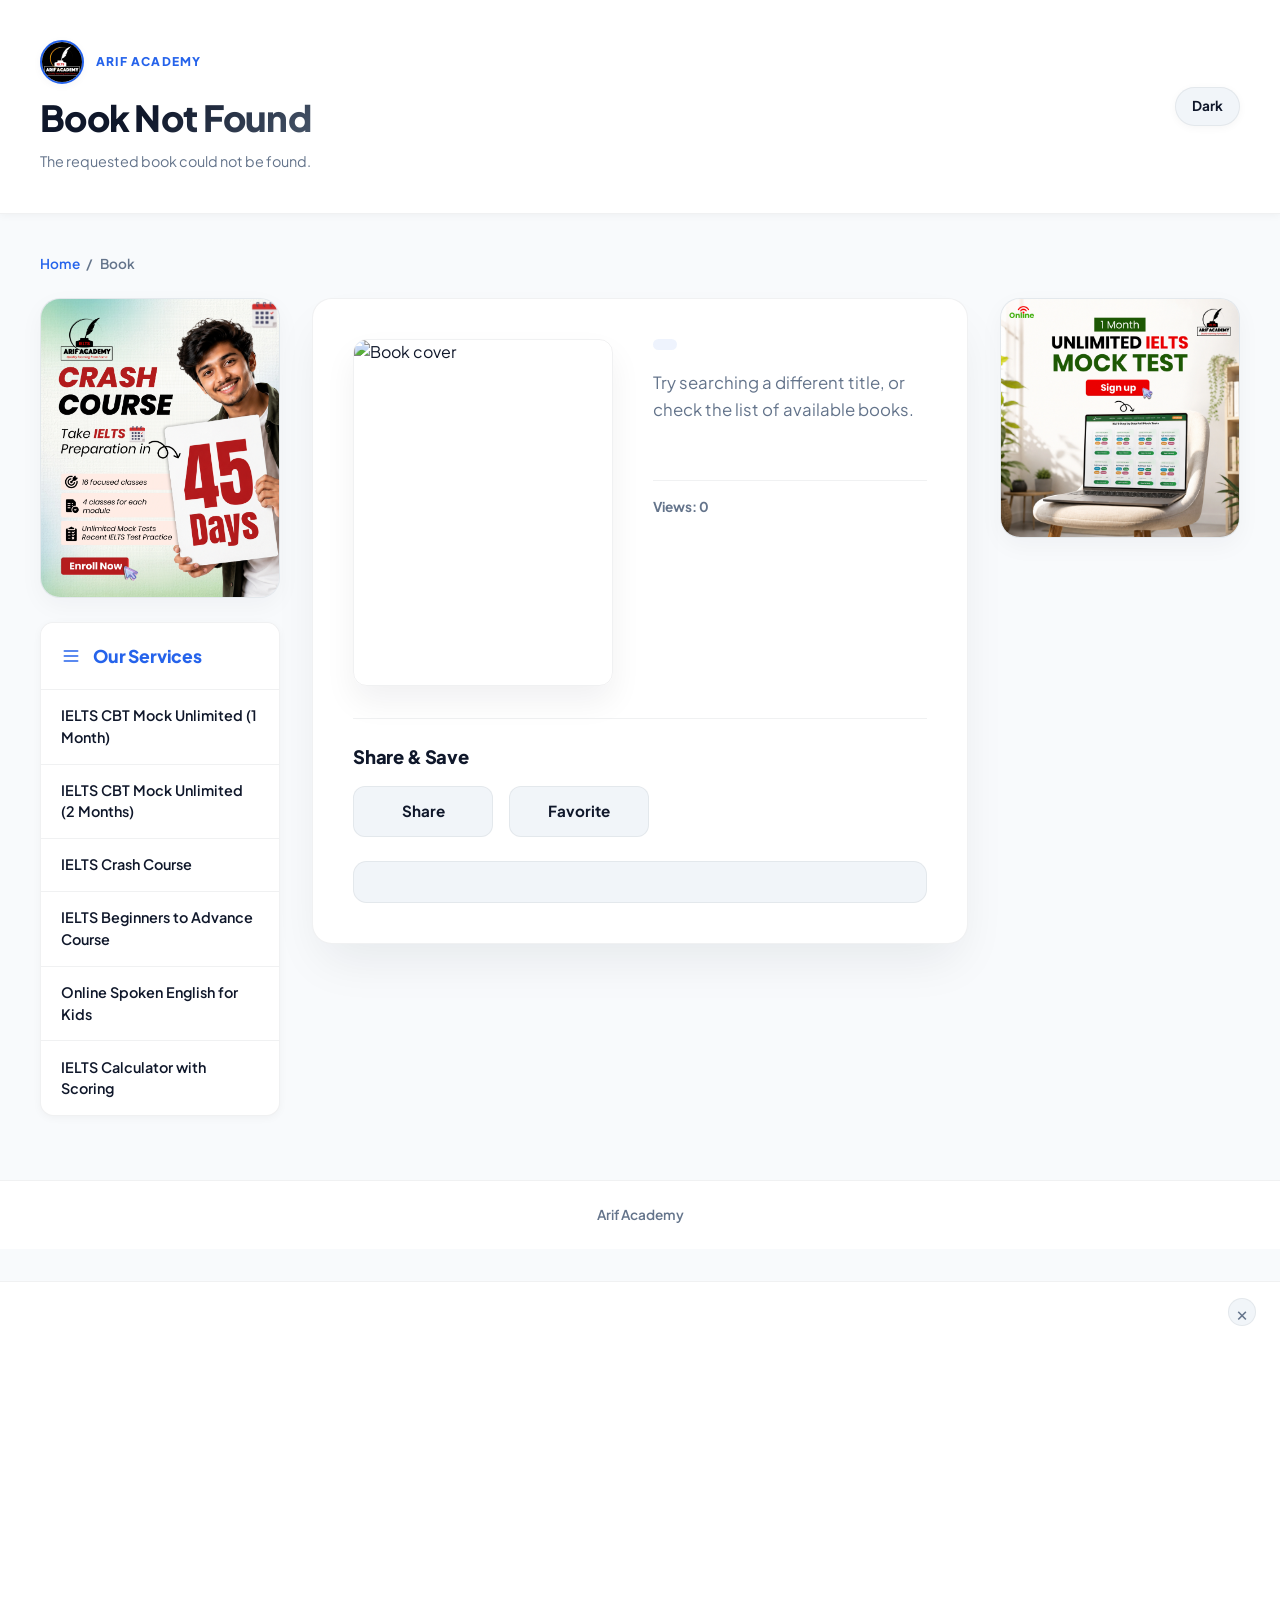
==== cambridge-ielts/index.html @ 6660b961 "update" ====
<!DOCTYPE html>
<html lang="en">
<head>
  <meta charset="UTF-8" />
  <meta name="viewport" content="width=device-width, initial-scale=1.0" />
  <title id="pageTitle">Cambridge IELTS • Arif Academy</title>
  <meta name="description" id="metaDescription" content="Open a PDF redirect page with full book details." />
  <link rel="canonical" id="canonicalLink" href="https://arifacademy.com/book/cambridge-ielts" />
  <meta property="og:title" id="ogTitle" content="Cambridge IELTS • Arif Academy" />
  <meta property="og:description" id="ogDescription" content="Open a PDF redirect page with full book details." />
  <meta property="og:type" content="article" />
  <meta property="og:url" id="ogUrl" content="https://arifacademy.com/book/cambridge-ielts" />
  <meta property="og:image" id="ogImage" content="../assets/images/placeholder.svg" />
  <meta name="twitter:card" content="summary_large_image" />
  <meta name="twitter:title" id="twitterTitle" content="Cambridge IELTS • Arif Academy" />
  <meta name="twitter:description" id="twitterDescription" content="Open a PDF redirect page with full book details." />
  <meta name="theme-color" content="#0f172a" />
  <link rel="manifest" href="../manifest.webmanifest" />
  <link rel="stylesheet" href="../assets/css/styles.css" />
</head>
<body class="page-shell" data-theme="light">
  <div class="page-shell__layout">
    <header class="hero-panel hero-panel--small">
      <div>
        <div class="hero-panel__info">
          <div style="display: flex; align-items: center; gap: 0.75rem; margin-bottom: 0.5rem;">
            <img src="../assets/logo.jpg" alt="Arif Academy Logo" style="width: 44px; height: 44px; border-radius: 50%; object-fit: cover; border: 2px solid var(--accent); box-shadow: var(--shadow-sm);" />
            <p class="eyebrow" style="margin: 0;">Arif Academy</p>
          </div>
          <h1 id="bookTitle">Loading book...</h1>
          <p id="bookTagline" class="hero-copy">Arif Academy PDF redirect page for every book.</p>
        </div>
        <button class="theme-toggle" id="themeToggle" aria-label="Toggle dark mode">Dark</button>
      </div>
    </header>


    <main class="container">
      <nav class="breadcrumb" aria-label="Breadcrumb">
        <a href="../Index.html">Home</a>
        <span aria-hidden="true">/</span>
        <span id="breadcrumbBook">Book</span>
      </nav>

      <div class="book-page-layout">
        <!-- Left Sidebar Banner -->
        <div class="book-sidebar-banner left">
          <a href="#" class="promo-banner-card" aria-label="Online IELTS Crash Course">
            <img src="../assets/online-ielts-crash-course.webp" alt="Online IELTS Crash Course" loading="lazy" />
          </a>

          <!-- Our Services Sidebar Card -->
          <div class="services-sidebar-card">
            <div class="services-sidebar-header">
              <svg fill="none" stroke="currentColor" stroke-width="2" viewBox="0 0 24 24" xmlns="http://www.w3.org/2000/svg">
                <path stroke-linecap="round" stroke-linejoin="round" d="M4 6h16M4 12h16M4 18h16"></path>
              </svg>
              <h3>Our Services</h3>
            </div>
            <ul class="services-sidebar-list">
              <li>IELTS CBT Mock Unlimited (1 Month)</li>
              <li>IELTS CBT Mock Unlimited (2 Months)</li>
              <li>IELTS Crash Course</li>
              <li>IELTS Beginners to Advance Course</li>
              <li>Online Spoken English for Kids</li>
              <li>IELTS Calculator with Scoring</li>
            </ul>
          </div>
        </div>

        <!-- Main Book Content -->
        <article class="book-card" id="bookDetail" aria-busy="true">
          <div class="book-hero">
            <img id="bookImage" class="book-cover" src="../assets/images/placeholder.svg" alt="Book cover" loading="lazy" />
            <div class="book-meta">
              <p class="book-category" id="bookCategory">Category</p>
              <p class="book-description" id="bookDescription">Description will appear here.</p>
              <div class="action-row">
                <a id="downloadButton" class="button button-primary" href="#" target="_blank" rel="noopener noreferrer">Download PDF</a>
                <button id="copyLinkButton" class="button button-secondary" type="button">Copy Link</button>
              </div>
              <div class="book-stats">
                <span id="viewsCount">Views: 0</span>
              </div>
            </div>
          </div>

          <section class="extra-actions">
            <h2>Share & Save</h2>
            <div class="action-grid">
              <button class="button button-secondary" id="shareButton">Share</button>
              <button class="button button-secondary" id="favoriteButton">Favorite</button>
            </div>
          </section>

          <section class="book-description-panel" id="bookExtra"></section>
        </article>

        <!-- Right Sidebar Banner -->
        <div class="book-sidebar-banner right">
          <a href="#" class="promo-banner-card" aria-label="IELTS Mock Test">
            <img src="../assets/ielts-mock-test.webp" alt="IELTS Mock Test" loading="lazy" />
          </a>
        </div>
      </div>
    </main>
  </div>


  <footer class="site-footer">
    <p>Arif Academy</p>
  </footer>

  <div class="ads-wrapper">
    <button class="ads-close-btn" id="closeAdsBtn" aria-label="Close advertisements">&times;</button>

    <!-- Script Ads (3 units in a row) -->
    <div class="script-ads-row">
      <div class="ad-slot-600">
        <script>
          atOptions = {
            'key' : '5ec13601c1f42f3d768fe4d2de53aab6',
            'format' : 'iframe',
            'height' : 600,
            'width' : 160,
            'params' : {}
          };
        </script>
        <script src="https://www.highperformanceformat.com/5ec13601c1f42f3d768fe4d2de53aab6/invoke.js"></script>
      </div>
      
      <div class="ad-slot-600">
        <script>
          atOptions = {
            'key' : '5ec13601c1f42f3d768fe4d2de53aab6',
            'format' : 'iframe',
            'height' : 600,
            'width' : 160,
            'params' : {}
          };
        </script>
        <script src="https://www.highperformanceformat.com/5ec13601c1f42f3d768fe4d2de53aab6/invoke.js"></script>
      </div>

      <div class="ad-slot-300">
        <script>
          atOptions = {
            'key' : '6a5e0070b9078b481fecca8c6f34f9bd',
            'format' : 'iframe',
            'height' : 300,
            'width' : 160,
            'params' : {}
          };
        </script>
        <script src="https://www.highperformanceformat.com/6a5e0070b9078b481fecca8c6f34f9bd/invoke.js"></script>
      </div>
    </div>
  </div>

  <script type="module" src="../assets/js/book.js"></script>
</body>
</html>
---- assets/css/styles.css ----
@import url('https://fonts.googleapis.com/css2?family=Plus+Jakarta+Sans:wght@300;400;500;600;700;800&display=swap');

:root {
  color-scheme: light dark;
  font-family: 'Plus Jakarta Sans', -apple-system, BlinkMacSystemFont, "Segoe UI", Roboto, Helvetica, Arial, sans-serif;
  background: #f8fafc;
  color: #0f172a;
  
  --bg: #f8fafc;
  --surface: #ffffff;
  --surface-strong: #f1f5f9;
  --surface-muted: #e2e8f0;
  --text: #0f172a;
  --text-muted: #64748b;
  --muted: #475569;
  --border: rgba(15, 23, 42, 0.06);
  --accent: #2563eb;
  --accent-gradient: linear-gradient(135deg, #3b82f6 0%, #1d4ed8 100%);
  --accent-strong: #1d4ed8;
  --accent-light: rgba(37, 99, 235, 0.08);
  
  --shadow-sm: 0 2px 8px rgba(0, 0, 0, 0.04);
  --shadow-md: 0 8px 24px rgba(15, 23, 42, 0.04);
  --shadow-lg: 0 16px 32px rgba(15, 23, 42, 0.06);
  --shadow-premium: 0 24px 50px -10px rgba(15, 23, 42, 0.08);
  --radius-lg: 1.25rem;
  --radius-md: 0.85rem;
  --transition: all 0.25s cubic-bezier(0.4, 0, 0.2, 1);
}

[data-theme="dark"] {
  background: #090d16;
  color: #f3f4f6;
  
  --bg: #090d16;
  --surface: #111726;
  --surface-strong: #182032;
  --surface-muted: #222d44;
  --text: #f3f4f6;
  --text-muted: #9ca3af;
  --muted: #9ca3af;
  --border: rgba(255, 255, 255, 0.05);
  --accent: #60a5fa;
  --accent-gradient: linear-gradient(135deg, #60a5fa 0%, #3b82f6 100%);
  --accent-strong: #3b82f6;
  --accent-light: rgba(96, 165, 250, 0.12);
  
  --shadow-sm: 0 2px 8px rgba(0, 0, 0, 0.2);
  --shadow-md: 0 8px 24px rgba(0, 0, 0, 0.3);
  --shadow-lg: 0 16px 32px rgba(0, 0, 0, 0.4);
  --shadow-premium: 0 24px 50px -10px rgba(0, 0, 0, 0.45);
}

* {
  box-sizing: border-box;
  margin: 0;
  padding: 0;
  -webkit-tap-highlight-color: transparent;
}

html, body {
  min-height: 100%;
  background: var(--bg);
  color: var(--text);
  scroll-behavior: smooth;
}

body {
  line-height: 1.5;
  -webkit-font-smoothing: antialiased;
  -moz-osx-font-smoothing: grayscale;
}

img {
  max-width: 100%;
  display: block;
  height: auto;
}

a {
  color: inherit;
  text-decoration: none;
  transition: var(--transition);
}

button, input {
  font: inherit;
  background: none;
  border: none;
  outline: none;
}

button {
  cursor: pointer;
}

/* Layout Container */
.page-shell__layout {
  display: grid;
  min-height: 100vh;
  grid-template-rows: auto 1fr auto;
}

/* Modern Sticky Header */
.hero-panel {
  position: relative;
  background: var(--surface);
  border-bottom: 1px solid var(--border);
  padding: 1.5rem 1rem;
  box-shadow: var(--shadow-sm);
  display: flex;
  justify-content: center;
  z-index: 10;
}

.hero-panel > div {
  max-width: 1200px;
  width: 100%;
  display: flex;
  justify-content: space-between;
  align-items: center;
  gap: 1.5rem;
}

.hero-panel__info {
  display: flex;
  flex-direction: column;
  gap: 0.25rem;
}

.eyebrow {
  text-transform: uppercase;
  letter-spacing: 0.1em;
  color: var(--accent);
  font-weight: 800;
  font-size: 0.75rem;
}

h1 {
  font-size: 1.5rem;
  font-weight: 800;
  letter-spacing: -0.02em;
  background: linear-gradient(135deg, var(--text) 40%, var(--muted) 100%);
  -webkit-background-clip: text;
  -webkit-text-fill-color: transparent;
  line-height: 1.2;
}

.hero-copy {
  display: none; /* Hide tagline in main header on mobile for clean look */
  color: var(--text-muted);
  font-size: 0.9rem;
}

@media (min-width: 768px) {
  .hero-panel {
    padding: 2.5rem 2rem;
  }
  h1 {
    font-size: 2.25rem;
  }
  .hero-copy {
    display: block;
    margin-top: 0.5rem;
  }
}

/* Theme Toggle */
.theme-toggle {
  background: var(--surface-strong);
  border: 1px solid var(--border);
  padding: 0.5rem 1rem;
  border-radius: 999px;
  font-weight: 700;
  font-size: 0.85rem;
  color: var(--text);
  box-shadow: var(--shadow-sm);
  transition: var(--transition);
  white-space: nowrap;
}

.theme-toggle:hover {
  background: var(--surface-muted);
  transform: translateY(-1px);
}

.theme-toggle:active {
  transform: translateY(1px);
}

/* Main Container */
.container {
  width: min(1200px, calc(100% - 2rem));
  margin: 0 auto;
  padding: 1.5rem 0 3rem;
}

@media (min-width: 768px) {
  .container {
    padding: 2.5rem 0 4rem;
    width: min(1200px, calc(100% - 4rem));
  }
}

/* Breadcrumb */
.breadcrumb {
  display: flex;
  gap: 0.4rem;
  align-items: center;
  margin-bottom: 1.5rem;
  font-size: 0.85rem;
  color: var(--text-muted);
  font-weight: 600;
}

.breadcrumb a {
  color: var(--accent);
}

.breadcrumb a:hover {
  text-decoration: underline;
}

/* Book Details Premium Card */
.book-card {
  background: var(--surface);
  border: 1px solid var(--border);
  border-radius: var(--radius-lg);
  padding: 1.5rem;
  box-shadow: var(--shadow-premium);
  margin-bottom: 2rem;
  transition: var(--transition);
}

@media (min-width: 768px) {
  .book-card {
    padding: 2.5rem;
    margin-bottom: 3rem;
  }
}

.book-hero {
  display: grid;
  grid-template-columns: 1fr;
  gap: 1.75rem;
}

@media (min-width: 768px) {
  .book-hero {
    grid-template-columns: 260px 1fr;
    gap: 2.5rem;
  }
}

.book-cover {
  width: 100%;
  max-width: 220px;
  margin: 0 auto;
  aspect-ratio: 3 / 4;
  object-fit: cover;
  border-radius: var(--radius-md);
  box-shadow: var(--shadow-lg);
  border: 1px solid var(--border);
  transition: var(--transition);
}

@media (min-width: 768px) {
  .book-cover {
    max-width: 100%;
    margin: 0;
  }
}

.book-meta {
  display: flex;
  flex-direction: column;
  gap: 1.25rem;
}

.book-category {
  display: inline-flex;
  align-self: flex-start;
  font-size: 0.7rem;
  font-weight: 800;
  text-transform: uppercase;
  letter-spacing: 0.05em;
  background: var(--accent-light);
  color: var(--accent);
  padding: 0.35rem 0.75rem;
  border-radius: 999px;
}

.book-description {
  color: var(--text-muted);
  font-size: 1rem;
  line-height: 1.6;
}

@media (min-width: 768px) {
  .book-description {
    font-size: 1.05rem;
  }
}

.action-row {
  display: grid;
  grid-template-columns: 1fr;
  gap: 0.75rem;
  margin-top: 0.5rem;
}

@media (min-width: 480px) {
  .action-row {
    grid-template-columns: 1fr 1fr;
  }
}

@media (min-width: 768px) {
  .action-row {
    display: flex;
    gap: 1rem;
  }
}

/* Button UI */
.button {
  display: inline-flex;
  align-items: center;
  justify-content: center;
  gap: 0.5rem;
  padding: 0.8rem 1.5rem;
  border-radius: 12px;
  font-weight: 700;
  font-size: 0.95rem;
  transition: var(--transition);
  border: 1px solid transparent;
  user-select: none;
}

.button:active {
  transform: scale(0.97);
}

.button-primary {
  background: var(--accent-gradient);
  color: #ffffff;
  box-shadow: 0 4px 14px var(--accent-light);
}

.button-primary:hover {
  transform: translateY(-2px);
  box-shadow: 0 6px 20px var(--accent-light);
}

.button-secondary {
  background: var(--surface-strong);
  color: var(--text);
  border-color: var(--border);
}

.button-secondary:hover {
  background: var(--surface-muted);
  transform: translateY(-2px);
}

.book-stats {
  display: flex;
  gap: 1.25rem;
  font-size: 0.85rem;
  color: var(--text-muted);
  font-weight: 700;
  border-top: 1px solid var(--border);
  padding-top: 1rem;
  margin-top: 0.5rem;
}

/* Social Actions Grid */
.extra-actions {
  margin-top: 2rem;
  padding-top: 1.5rem;
  border-top: 1px solid var(--border);
}

.extra-actions h2 {
  font-size: 1.15rem;
  font-weight: 800;
  margin-bottom: 1rem;
  letter-spacing: -0.01em;
}

.action-grid {
  display: grid;
  grid-template-columns: 1fr 1fr;
  gap: 0.75rem;
}

@media (min-width: 768px) {
  .action-grid {
    display: flex;
    gap: 1rem;
  }
  .action-grid .button {
    min-width: 140px;
  }
}

/* Description / Extras Panel */
.book-description-panel {
  margin-top: 1.5rem;
  padding: 1.25rem;
  border-radius: var(--radius-md);
  background: var(--surface-strong);
  color: var(--muted);
  border: 1px solid var(--border);
  font-size: 0.95rem;
}

.book-details-grid {
  display: grid;
  grid-template-columns: 1fr;
  gap: 0.75rem;
  margin-bottom: 1.25rem;
}

@media (min-width: 600px) {
  .book-details-grid {
    grid-template-columns: 1fr 1fr;
  }
}

.book-details-grid div {
  background: var(--surface);
  padding: 0.65rem 0.85rem;
  border-radius: 8px;
  border: 1px solid var(--border);
  font-size: 0.9rem;
}

.recent-shell {
  margin-top: 1.75rem;
  padding-top: 1.25rem;
  border-top: 1px solid var(--border);
}

.recent-shell h3 {
  font-size: 1rem;
  font-weight: 800;
  margin-bottom: 0.75rem;
}

.recent-shell ul {
  list-style: none;
  display: flex;
  gap: 0.5rem;
  flex-wrap: wrap;
}

.recent-shell li a {
  display: inline-block;
  background: var(--surface);
  border: 1px solid var(--border);
  padding: 0.4rem 0.8rem;
  border-radius: 8px;
  font-size: 0.85rem;
  font-weight: 700;
  transition: var(--transition);
}

.recent-shell li a:hover {
  border-color: var(--accent);
  color: var(--accent);
}

/* Related Books Section */
.related-shell {
  margin-top: 3rem;
}

.related-shell h2 {
  font-size: 1.35rem;
  font-weight: 800;
  margin-bottom: 1.25rem;
  letter-spacing: -0.02em;
}

/* Modern Card Grid */
.cards-grid {
  display: grid;
  gap: 1.25rem;
  grid-template-columns: repeat(auto-fill, minmax(140px, 1fr));
}

@media (min-width: 600px) {
  .cards-grid {
    grid-template-columns: repeat(auto-fill, minmax(220px, 1fr));
    gap: 1.5rem;
  }
}

/* Single Book Card */
.card {
  background: var(--surface);
  border: 1px solid var(--border);
  border-radius: var(--radius-md);
  padding: 0.85rem;
  box-shadow: var(--shadow-sm);
  transition: var(--transition);
  display: flex;
  flex-direction: column;
  height: 100%;
}

@media (min-width: 600px) {
  .card {
    padding: 1.25rem;
    border-radius: var(--radius-lg);
    box-shadow: var(--shadow-md);
  }
}

.card:hover {
  transform: translateY(-4px);
  box-shadow: var(--shadow-premium);
  border-color: var(--accent);
}

.card__image {
  width: 100%;
  aspect-ratio: 3 / 4;
  border-radius: 8px;
  object-fit: cover;
  border: 1px solid var(--border);
  margin-bottom: 0.75rem;
}

@media (min-width: 600px) {
  .card__image {
    border-radius: 10px;
    margin-bottom: 1rem;
  }
}

.card__header {
  display: flex;
  flex-direction: column;
  flex-grow: 1;
}

.card__title {
  font-size: 0.9rem;
  font-weight: 800;
  margin-bottom: 0.35rem;
  line-height: 1.3;
  color: var(--text);
  display: -webkit-box;
  -webkit-line-clamp: 2;
  -webkit-box-orient: vertical;
  overflow: hidden;
}

@media (min-width: 600px) {
  .card__title {
    font-size: 1.05rem;
    margin-bottom: 0.5rem;
  }
}

.card__description {
  font-size: 0.8rem;
  color: var(--text-muted);
  line-height: 1.4;
  margin-bottom: 1rem;
  display: -webkit-box;
  -webkit-line-clamp: 3;
  -webkit-box-orient: vertical;
  overflow: hidden;
}

@media (min-width: 600px) {
  .card__description {
    font-size: 0.9rem;
    line-height: 1.5;
  }
}

.card__meta {
  display: none; /* Hide on small view to save space */
  font-size: 0.75rem;
  font-weight: 800;
  color: var(--accent);
  text-transform: uppercase;
  margin-bottom: 0.75rem;
}

@media (min-width: 600px) {
  .card__meta {
    display: block;
  }
}

.card__link {
  display: inline-flex;
  align-items: center;
  justify-content: center;
  margin-top: auto;
  width: 100%;
  padding: 0.65rem 0.85rem;
  border-radius: 8px;
  background: var(--surface-strong);
  color: var(--text);
  font-weight: 700;
  font-size: 0.8rem;
  border: 1px solid var(--border);
  transition: var(--transition);
}

@media (min-width: 600px) {
  .card__link {
    padding: 0.75rem 1rem;
    border-radius: 10px;
    font-size: 0.9rem;
  }
}

.card:hover .card__link {
  background: var(--accent-gradient);
  color: #ffffff;
  border-color: transparent;
  box-shadow: 0 4px 10px var(--accent-light);
}

/* Search UI */
.search-panel {
  background: var(--surface);
  border: 1px solid var(--border);
  padding: 1.25rem;
  border-radius: var(--radius-md);
  box-shadow: var(--shadow-sm);
  margin-bottom: 1.5rem;
}

@media (min-width: 768px) {
  .search-panel {
    padding: 2rem;
    border-radius: var(--radius-lg);
    box-shadow: var(--shadow-md);
    margin-bottom: 2rem;
  }
}

.search-bar {
  position: relative;
  display: flex;
  align-items: center;
}

.search-bar input {
  width: 100%;
  border: 2px solid var(--border);
  border-radius: 12px;
  padding: 0.9rem 3rem 0.9rem 1.1rem;
  background: var(--surface);
  color: var(--text);
  font-size: 0.95rem;
  font-weight: 600;
  transition: var(--transition);
}

@media (min-width: 768px) {
  .search-bar input {
    border-radius: 14px;
    padding: 1.1rem 3.5rem 1.1rem 1.5rem;
    font-size: 1.05rem;
  }
}

.search-bar input:focus {
  border-color: var(--accent);
  box-shadow: 0 0 0 4px var(--accent-light);
}

.search-icon {
  position: absolute;
  right: 1.1rem;
  font-size: 1.1rem;
  color: var(--text-muted);
  pointer-events: none;
}

@media (min-width: 768px) {
  .search-icon {
    right: 1.5rem;
    font-size: 1.25rem;
  }
}

.search-meta {
  margin-top: 0.65rem;
  font-size: 0.8rem;
  font-weight: 600;
  color: var(--text-muted);
}

/* 404 Panel */
.notfound-page {
  display: flex;
  flex-direction: column;
  gap: 2rem;
  padding: 2rem 0;
}

.notfound-panel {
  background: var(--surface);
  border: 1px solid var(--border);
  border-radius: var(--radius-lg);
  padding: 3rem 1.5rem;
  text-align: center;
  box-shadow: var(--shadow-premium);
  max-width: 500px;
  margin: 0 auto;
  width: 100%;
}

.notfound-number {
  font-size: 4.5rem;
  font-weight: 900;
  line-height: 1;
  background: linear-gradient(135deg, var(--accent) 0%, #10b981 100%);
  -webkit-background-clip: text;
  -webkit-text-fill-color: transparent;
  margin-bottom: 0.75rem;
}

.notfound-panel h2 {
  font-size: 1.25rem;
  font-weight: 800;
  margin-bottom: 0.5rem;
}

.notfound-panel p {
  color: var(--text-muted);
  margin-bottom: 1.5rem;
  font-size: 0.9rem;
}

.notfound-actions {
  display: grid;
  grid-template-columns: 1fr;
  gap: 0.75rem;
}

@media (min-width: 480px) {
  .notfound-actions {
    grid-template-columns: 1fr 1fr;
  }
}

/* Footer */
.site-footer {
  border-top: 1px solid var(--border);
  padding: 1.5rem 1rem;
  text-align: center;
  background: var(--surface);
  color: var(--text-muted);
  font-size: 0.85rem;
  font-weight: 600;
}

/* Search Placeholder */
.search-placeholder {
  grid-column: 1 / -1;
  text-align: center;
  padding: 3.5rem 1.5rem;
  background: var(--surface);
  border: 2px dashed var(--border);
  border-radius: var(--radius-lg);
  display: flex;
  flex-direction: column;
  align-items: center;
  gap: 0.75rem;
  margin: 1rem 0;
  box-shadow: var(--shadow-sm);
}

.search-placeholder-icon {
  font-size: 3rem;
  margin-bottom: 0.25rem;
  display: inline-block;
  animation: float 3s ease-in-out infinite;
}

@keyframes float {
  0%, 100% { transform: translateY(0); }
  50% { transform: translateY(-8px); }
}

.search-placeholder h3 {
  font-size: 1.2rem;
  font-weight: 800;
  color: var(--text);
}

.search-placeholder p {
  color: var(--text-muted);
  font-size: 0.9rem;
  max-width: 340px;
  line-height: 1.5;
}

/* Footer Ad Styling (3 Banners) */
.ads-wrapper {
  display: flex;
  flex-direction: row;
  flex-wrap: nowrap; /* Force single row */
  justify-content: center;
  align-items: flex-end; /* Align bottom edges */
  gap: 2rem;
  padding: 3rem 1.5rem;
  background: var(--surface);
  border-top: 1px solid var(--border);
  width: 100%;
  margin-top: 2rem;
  overflow-x: auto; /* Allow horizontal scroll if screens are extremely narrow to keep single row */
}

.ad-slot-600 {
  width: 160px;
  height: 600px;
  flex-shrink: 0;
}

.ad-slot-300 {
  width: 160px;
  height: 300px;
  flex-shrink: 0;
}

/* Responsive styles for small mobile screens - fallback to column if needed */
@media (max-width: 580px) {
  .ads-wrapper {
    flex-wrap: wrap; /* Wrap on extremely small screens */
    flex-direction: column;
    align-items: center;
    gap: 1.5rem;
    padding: 2rem 1rem;
  }
}

.footer-ad-container {
  display: none;
  justify-content: center;
  align-items: center;
  padding: 1.5rem 1rem;
  background: var(--surface);
  border-top: 1px solid var(--border);
  text-align: center;
  width: 100%;
}

@media (max-width: 767px) {
  .footer-ad-container {
    display: flex;
  }
}

/* Book Page 3-Column Layout with Side Banners */
.book-page-layout {
  display: grid;
  grid-template-columns: 1fr;
  gap: 1.5rem;
  align-items: start;
}

.book-sidebar-banner.left {
  order: 2;
}

#bookDetail {
  order: 1;
}

.book-sidebar-banner.right {
  order: 3;
}

@media (min-width: 1200px) {
  .book-page-layout {
    grid-template-columns: 240px 1fr 240px;
    gap: 2rem;
  }
  
  .book-sidebar-banner.left {
    order: unset;
  }

  #bookDetail {
    order: unset;
  }

  .book-sidebar-banner.right {
    order: unset;
  }
}

.promo-banner-card {
  position: relative;
  display: block;
  border-radius: var(--radius-lg);
  overflow: hidden;
  box-shadow: var(--shadow-md);
  border: 1px solid var(--border);
  transition: transform 0.4s cubic-bezier(0.175, 0.885, 0.32, 1.275), box-shadow 0.4s ease, border-color 0.4s ease;
  background: var(--surface-strong);
  width: 100%;
}

.promo-banner-card img {
  width: 100%;
  height: auto;
  display: block;
  transition: transform 0.6s cubic-bezier(0.175, 0.885, 0.32, 1.275);
}

/* Shine Glare Effect */
.promo-banner-card::before {
  content: '';
  position: absolute;
  top: 0;
  left: -150%;
  width: 50%;
  height: 100%;
  background: linear-gradient(
    to right,
    rgba(255, 255, 255, 0) 0%,
    rgba(255, 255, 255, 0.3) 50%,
    rgba(255, 255, 255, 0) 100%
  );
  transform: skewX(-25deg);
  z-index: 2;
  transition: none;
}

/* Hover Micro-animations */
.promo-banner-card:hover {
  transform: translateY(-8px) scale(1.02);
  box-shadow: var(--shadow-premium);
  border-color: var(--accent);
}

.promo-banner-card:hover img {
  transform: scale(1.06);
}

.promo-banner-card:hover::before {
  left: 150%;
  transition: all 0.8s ease;
}

/* Services Section Styling */
.services-section {
  margin-top: 4rem;
  margin-bottom: 2rem;
  padding-top: 3rem;
  border-top: 1px solid var(--border);
}

.services-title {
  font-size: 1.75rem;
  font-weight: 800;
  margin-bottom: 2rem;
  letter-spacing: -0.02em;
  background: linear-gradient(135deg, var(--text) 40%, var(--muted) 100%);
  -webkit-background-clip: text;
  -webkit-text-fill-color: transparent;
}

.services-grid {
  display: grid;
  grid-template-columns: 1fr;
  gap: 1.5rem;
}

@media (min-width: 640px) {
  .services-grid {
    grid-template-columns: repeat(2, 1fr);
  }
}

@media (min-width: 1024px) {
  .services-grid {
    grid-template-columns: repeat(3, 1fr);
  }
}

.service-card {
  position: relative;
  background: var(--surface);
  border: 1px solid var(--border);
  border-radius: var(--radius-lg);
  padding: 1.75rem;
  display: flex;
  flex-direction: column;
  gap: 1.25rem;
  box-shadow: var(--shadow-sm);
  transition: var(--transition);
  overflow: hidden;
  text-align: left;
}

.service-card:hover {
  transform: translateY(-5px);
  box-shadow: var(--shadow-premium);
  border-color: var(--accent);
}

.service-icon {
  font-size: 2rem;
  width: 52px;
  height: 52px;
  background: var(--surface-strong);
  border-radius: 12px;
  display: flex;
  align-items: center;
  justify-content: center;
  transition: var(--transition);
}

.service-card:hover .service-icon {
  background: var(--accent-light);
  transform: scale(1.1) rotate(5deg);
}

.service-content h3 {
  font-size: 1.15rem;
  font-weight: 800;
  margin-bottom: 0.25rem;
  color: var(--text);
  line-height: 1.3;
}

.service-tag {
  font-size: 0.75rem;
  font-weight: 800;
  text-transform: uppercase;
  color: var(--accent);
  letter-spacing: 0.05em;
  margin-bottom: 0.75rem;
}

.service-desc {
  font-size: 0.9rem;
  color: var(--text-muted);
  line-height: 1.5;
}

.service-badge {
  position: absolute;
  top: 1.75rem;
  right: 1.75rem;
  font-size: 0.65rem;
  font-weight: 800;
  text-transform: uppercase;
  letter-spacing: 0.05em;
  background: #fef3c7;
  color: #d97706;
  padding: 0.25rem 0.6rem;
  border-radius: 999px;
}

.service-badge.success {
  background: #d1fae5;
  color: #059669;
}

/* Sidebar Services Card Styling */
.services-sidebar-card {
  background: var(--surface);
  border: 1px solid var(--border);
  border-radius: var(--radius-md);
  box-shadow: var(--shadow-sm);
  overflow: hidden;
  margin-top: 1.5rem;
  width: 100%;
}

.services-sidebar-header {
  display: flex;
  align-items: center;
  gap: 0.75rem;
  padding: 1.25rem;
  border-bottom: 1px solid var(--border);
  background: var(--surface);
}

.services-sidebar-header svg {
  width: 20px;
  height: 20px;
  color: var(--accent);
}

.services-sidebar-header h3 {
  font-size: 1.1rem;
  font-weight: 800;
  color: var(--accent);
  margin: 0;
  letter-spacing: -0.01em;
}

.services-sidebar-list {
  list-style: none;
  padding: 0;
  margin: 0;
}

.services-sidebar-list li {
  padding: 0.95rem 1.25rem;
  border-bottom: 1px solid var(--border);
  font-size: 0.9rem;
  font-weight: 600;
  color: var(--text);
  transition: var(--transition);
  text-align: left;
}

.services-sidebar-list li:last-child {
  border-bottom: none;
}

.services-sidebar-list li:hover {
  background: var(--surface-strong);
  color: var(--accent);
  padding-left: 1.5rem;
}

/* Ensure mobile stacking margins are correct */
@media (max-width: 1199px) {
  .services-sidebar-card {
    margin-top: 1.5rem;
    margin-bottom: 0.5rem;
  }
}



/* Script Ads row styling */
.script-ads-row {
  display: flex;
  flex-direction: row;
  flex-wrap: nowrap;
  justify-content: center;
  align-items: flex-end;
  gap: 2rem;
  width: 100%;
  overflow-x: auto;
}

@media (max-width: 767px) {
  .script-ads-row {
    flex-direction: column;
    align-items: center;
    gap: 1.5rem;
  }
}

/* Grid Layout when Ads are turned off globally */
@media (min-width: 1200px) {
  .book-page-layout.no-ads-layout {
    grid-template-columns: 1fr;
  }
}

/* Ads Wrapper Close Button */
.ads-wrapper {
  position: relative;
}

.ads-close-btn {
  position: absolute;
  top: 1rem;
  right: 1.5rem;
  background: var(--surface-strong);
  border: 1px solid var(--border);
  color: var(--text-muted);
  font-size: 1.25rem;
  width: 28px;
  height: 28px;
  border-radius: 50%;
  display: flex;
  align-items: center;
  justify-content: center;
  cursor: pointer;
  line-height: 1;
  transition: var(--transition);
  z-index: 10;
}

.ads-close-btn:hover {
  background: #ef4444;
  color: #ffffff;
  border-color: #ef4444;
  transform: rotate(90deg);
}
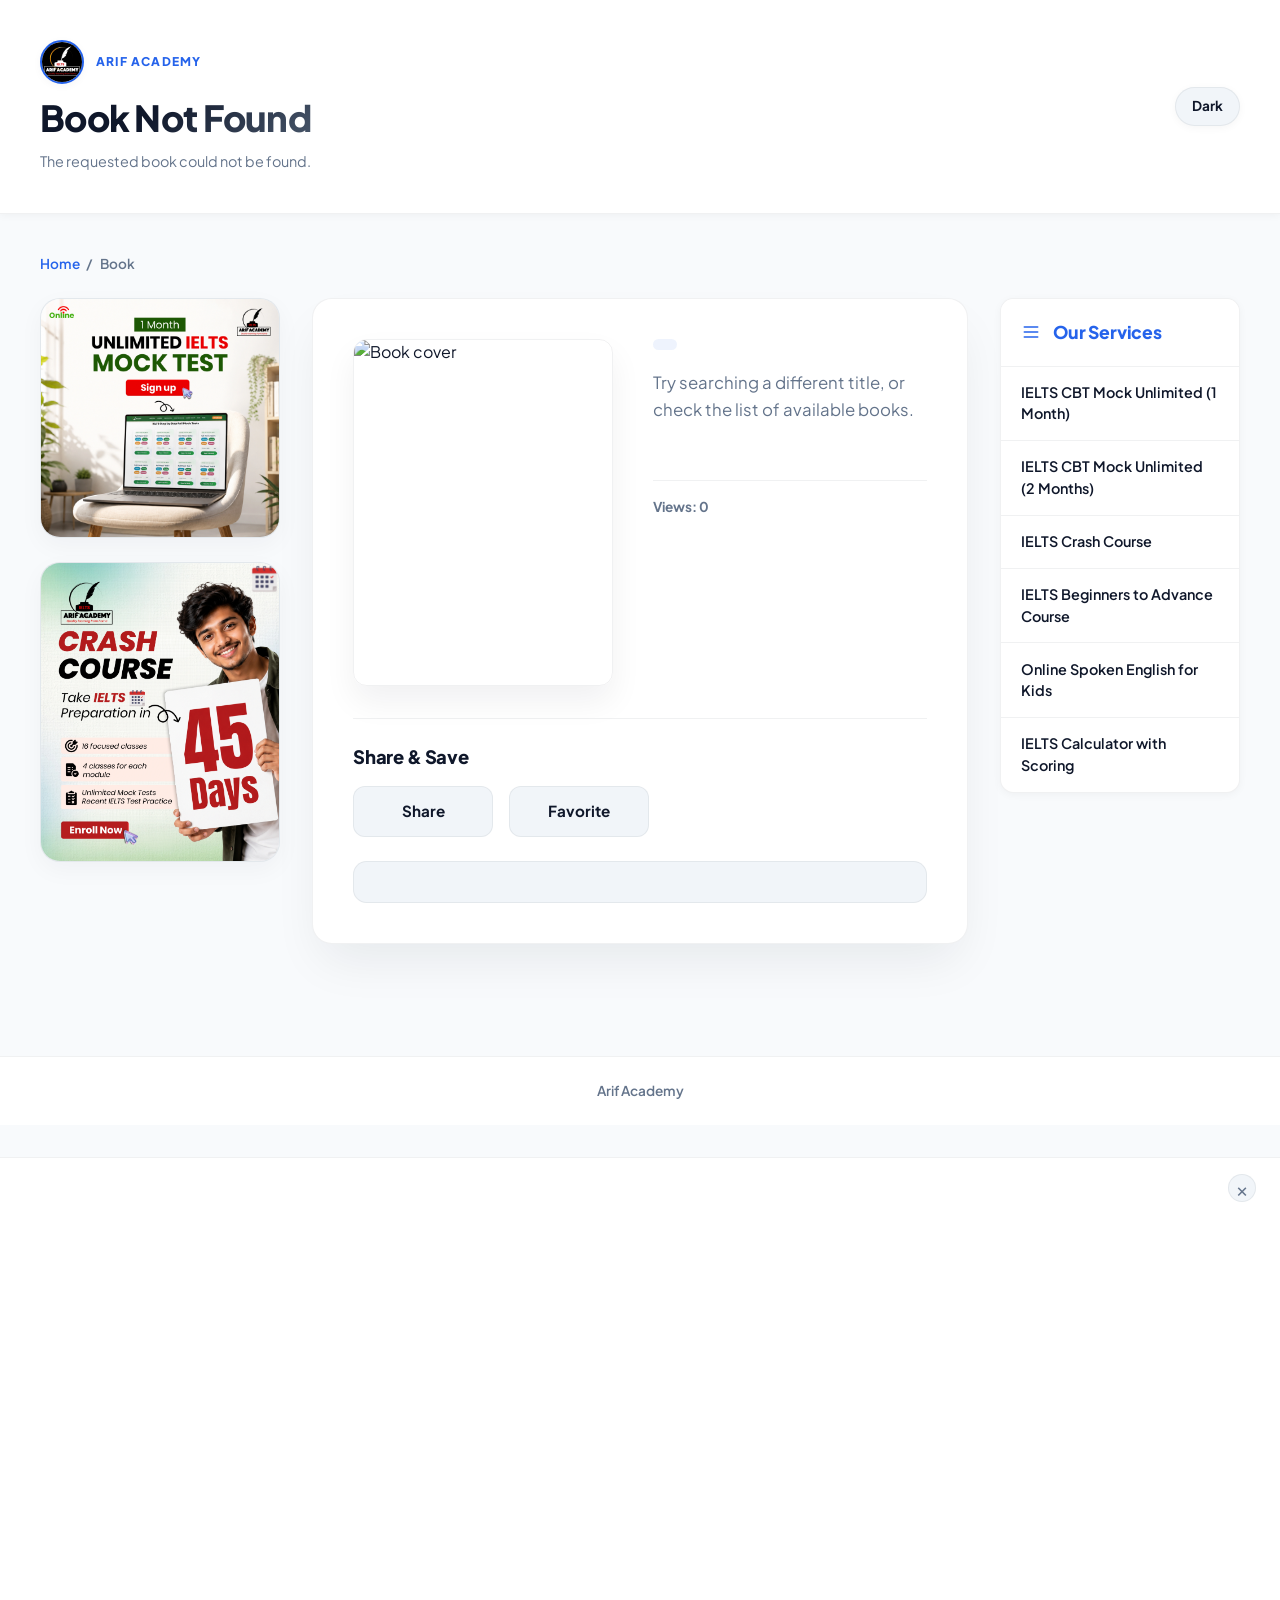
==== commit f0aa638e: "feat: add Cambridge IELTS page and update service worker to use hourly cache invalidation" ====
--- a/cambridge-ielts/index.html
+++ b/cambridge-ielts/index.html
@@ -45,27 +45,12 @@
       <div class="book-page-layout">
         <!-- Left Sidebar Banner -->
         <div class="book-sidebar-banner left">
+          <a href="#" class="promo-banner-card" aria-label="IELTS Mock Test" style="margin-bottom: 1.5rem;">
+            <img src="../assets/ielts-mock-test.webp" alt="IELTS Mock Test" loading="lazy" />
+          </a>
           <a href="#" class="promo-banner-card" aria-label="Online IELTS Crash Course">
             <img src="../assets/online-ielts-crash-course.webp" alt="Online IELTS Crash Course" loading="lazy" />
           </a>
-
-          <!-- Our Services Sidebar Card -->
-          <div class="services-sidebar-card">
-            <div class="services-sidebar-header">
-              <svg fill="none" stroke="currentColor" stroke-width="2" viewBox="0 0 24 24" xmlns="http://www.w3.org/2000/svg">
-                <path stroke-linecap="round" stroke-linejoin="round" d="M4 6h16M4 12h16M4 18h16"></path>
-              </svg>
-              <h3>Our Services</h3>
-            </div>
-            <ul class="services-sidebar-list">
-              <li>IELTS CBT Mock Unlimited (1 Month)</li>
-              <li>IELTS CBT Mock Unlimited (2 Months)</li>
-              <li>IELTS Crash Course</li>
-              <li>IELTS Beginners to Advance Course</li>
-              <li>Online Spoken English for Kids</li>
-              <li>IELTS Calculator with Scoring</li>
-            </ul>
-          </div>
         </div>
 
         <!-- Main Book Content -->
@@ -98,9 +83,23 @@
 
         <!-- Right Sidebar Banner -->
         <div class="book-sidebar-banner right">
-          <a href="#" class="promo-banner-card" aria-label="IELTS Mock Test">
-            <img src="../assets/ielts-mock-test.webp" alt="IELTS Mock Test" loading="lazy" />
-          </a>
+          <!-- Our Services Sidebar Card -->
+          <div class="services-sidebar-card" style="margin-top: 0;">
+            <div class="services-sidebar-header">
+              <svg fill="none" stroke="currentColor" stroke-width="2" viewBox="0 0 24 24" xmlns="http://www.w3.org/2000/svg">
+                <path stroke-linecap="round" stroke-linejoin="round" d="M4 6h16M4 12h16M4 18h16"></path>
+              </svg>
+              <h3>Our Services</h3>
+            </div>
+            <ul class="services-sidebar-list">
+              <li>IELTS CBT Mock Unlimited (1 Month)</li>
+              <li>IELTS CBT Mock Unlimited (2 Months)</li>
+              <li>IELTS Crash Course</li>
+              <li>IELTS Beginners to Advance Course</li>
+              <li>Online Spoken English for Kids</li>
+              <li>IELTS Calculator with Scoring</li>
+            </ul>
+          </div>
         </div>
       </div>
     </main>
@@ -113,47 +112,17 @@
 
   <div class="ads-wrapper">
     <button class="ads-close-btn" id="closeAdsBtn" aria-label="Close advertisements">&times;</button>
-
-    <!-- Script Ads (3 units in a row) -->
-    <div class="script-ads-row">
-      <div class="ad-slot-600">
-        <script>
-          atOptions = {
-            'key' : '5ec13601c1f42f3d768fe4d2de53aab6',
-            'format' : 'iframe',
-            'height' : 600,
-            'width' : 160,
-            'params' : {}
-          };
-        </script>
-        <script src="https://www.highperformanceformat.com/5ec13601c1f42f3d768fe4d2de53aab6/invoke.js"></script>
-      </div>
-      
-      <div class="ad-slot-600">
-        <script>
-          atOptions = {
-            'key' : '5ec13601c1f42f3d768fe4d2de53aab6',
-            'format' : 'iframe',
-            'height' : 600,
-            'width' : 160,
-            'params' : {}
-          };
-        </script>
-        <script src="https://www.highperformanceformat.com/5ec13601c1f42f3d768fe4d2de53aab6/invoke.js"></script>
-      </div>
-
-      <div class="ad-slot-300">
-        <script>
-          atOptions = {
-            'key' : '6a5e0070b9078b481fecca8c6f34f9bd',
-            'format' : 'iframe',
-            'height' : 300,
-            'width' : 160,
-            'params' : {}
-          };
-        </script>
-        <script src="https://www.highperformanceformat.com/6a5e0070b9078b481fecca8c6f34f9bd/invoke.js"></script>
-      </div>
+    <div class="ad-slot-600">
+      <script>
+        atOptions = {
+          'key' : '5ec13601c1f42f3d768fe4d2de53aab6',
+          'format' : 'iframe',
+          'height' : 600,
+          'width' : 160,
+          'params' : {}
+        };
+      </script>
+      <script src="https://www.highperformanceformat.com/5ec13601c1f42f3d768fe4d2de53aab6/invoke.js"></script>
     </div>
   </div>
 
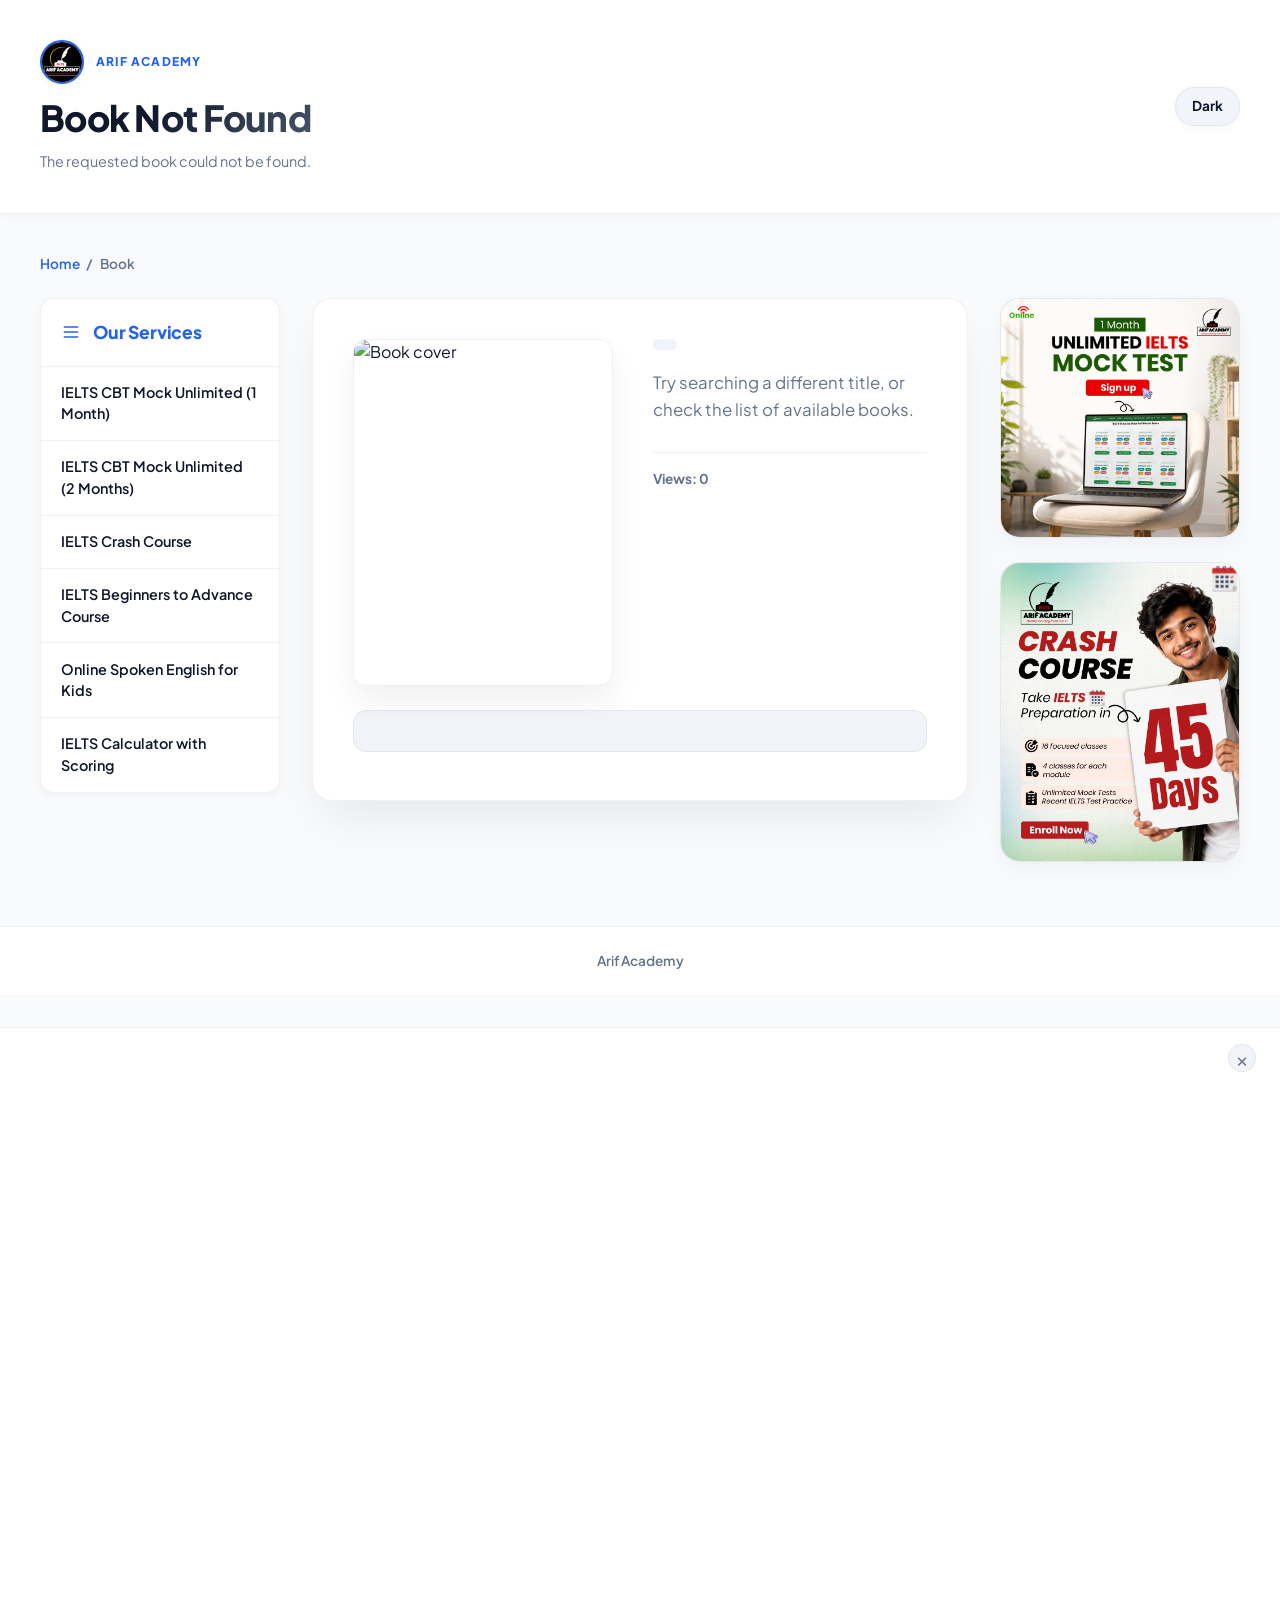
==== commit 3bef465e: "last update" ====
--- a/cambridge-ielts/index.html
+++ b/cambridge-ielts/index.html
@@ -43,46 +43,8 @@
       </nav>
 
       <div class="book-page-layout">
-        <!-- Left Sidebar Banner -->
+        <!-- Left Sidebar Banner (Our Services) -->
         <div class="book-sidebar-banner left">
-          <a href="#" class="promo-banner-card" aria-label="IELTS Mock Test" style="margin-bottom: 1.5rem;">
-            <img src="../assets/ielts-mock-test.webp" alt="IELTS Mock Test" loading="lazy" />
-          </a>
-          <a href="#" class="promo-banner-card" aria-label="Online IELTS Crash Course">
-            <img src="../assets/online-ielts-crash-course.webp" alt="Online IELTS Crash Course" loading="lazy" />
-          </a>
-        </div>
-
-        <!-- Main Book Content -->
-        <article class="book-card" id="bookDetail" aria-busy="true">
-          <div class="book-hero">
-            <img id="bookImage" class="book-cover" src="../assets/images/placeholder.svg" alt="Book cover" loading="lazy" />
-            <div class="book-meta">
-              <p class="book-category" id="bookCategory">Category</p>
-              <p class="book-description" id="bookDescription">Description will appear here.</p>
-              <div class="action-row">
-                <a id="downloadButton" class="button button-primary" href="#" target="_blank" rel="noopener noreferrer">Download PDF</a>
-                <button id="copyLinkButton" class="button button-secondary" type="button">Copy Link</button>
-              </div>
-              <div class="book-stats">
-                <span id="viewsCount">Views: 0</span>
-              </div>
-            </div>
-          </div>
-
-          <section class="extra-actions">
-            <h2>Share & Save</h2>
-            <div class="action-grid">
-              <button class="button button-secondary" id="shareButton">Share</button>
-              <button class="button button-secondary" id="favoriteButton">Favorite</button>
-            </div>
-          </section>
-
-          <section class="book-description-panel" id="bookExtra"></section>
-        </article>
-
-        <!-- Right Sidebar Banner -->
-        <div class="book-sidebar-banner right">
           <!-- Our Services Sidebar Card -->
           <div class="services-sidebar-card" style="margin-top: 0;">
             <div class="services-sidebar-header">
@@ -100,6 +62,36 @@
               <li>IELTS Calculator with Scoring</li>
             </ul>
           </div>
+        </div>
+
+        <!-- Main Book Content -->
+        <article class="book-card" id="bookDetail" aria-busy="true">
+          <div class="book-hero">
+            <img id="bookImage" class="book-cover" src="../assets/images/placeholder.svg" alt="Book cover" loading="lazy" />
+            <div class="book-meta">
+              <p class="book-category" id="bookCategory">Category</p>
+              <p class="book-description" id="bookDescription">Description will appear here.</p>
+              <div class="book-stats">
+                <span id="viewsCount">Views: 0</span>
+              </div>
+            </div>
+          </div>
+
+          <section class="book-description-panel" id="bookExtra"></section>
+          <div class="action-row">
+            <a id="downloadButton" class="button button-primary" href="#" target="_blank" rel="noopener noreferrer">Preview PDF</a>
+            <button id="copyLinkButton" class="button button-secondary" type="button">Copy Link</button>
+          </div>
+        </article>
+
+        <!-- Right Sidebar Banner (Banners) -->
+        <div class="book-sidebar-banner right">
+          <a href="#" class="promo-banner-card" aria-label="IELTS Mock Test" style="margin-bottom: 1.5rem;">
+            <img src="../assets/ielts-mock-test.webp" alt="IELTS Mock Test" loading="lazy" />
+          </a>
+          <a href="#" class="promo-banner-card" aria-label="Online IELTS Crash Course">
+            <img src="../assets/online-ielts-crash-course.webp" alt="Online IELTS Crash Course" loading="lazy" />
+          </a>
         </div>
       </div>
     </main>
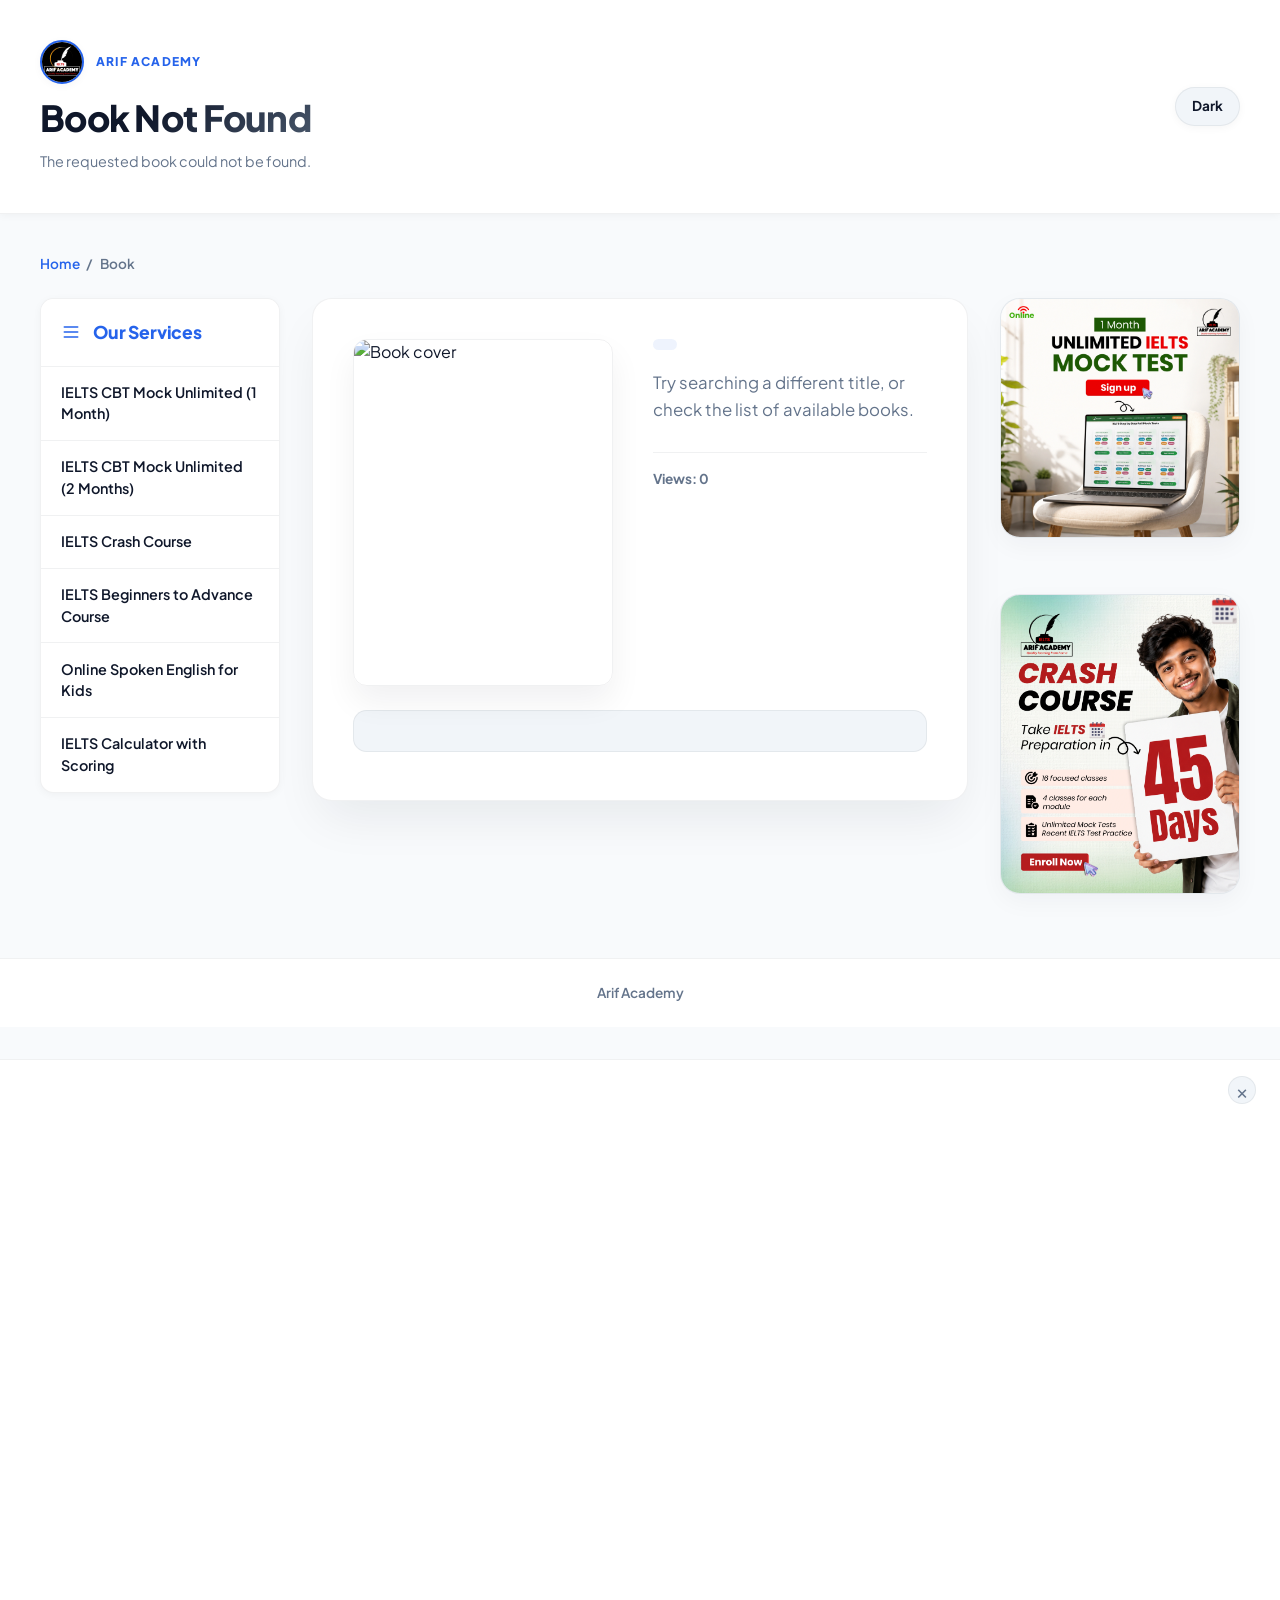
==== commit fff45613: "feat: implement redirect page layout with styles and responsive book display" ====
--- a/cambridge-ielts/index.html
+++ b/cambridge-ielts/index.html
@@ -84,14 +84,23 @@
           </div>
         </article>
 
-        <!-- Right Sidebar Banner (Banners) -->
-        <div class="book-sidebar-banner right">
-          <a href="#" class="promo-banner-card" aria-label="IELTS Mock Test" style="margin-bottom: 1.5rem;">
+        <!-- IELTS Mock Test Banner -->
+        <div class="book-sidebar-banner promo-banner-wrapper mock-test">
+          <a href="#" class="promo-banner-card" aria-label="IELTS Mock Test">
             <img src="../assets/ielts-mock-test.webp" alt="IELTS Mock Test" loading="lazy" />
           </a>
+        </div>
+
+        <!-- Online IELTS Crash Course Banner -->
+        <div class="book-sidebar-banner promo-banner-wrapper crash-course">
           <a href="#" class="promo-banner-card" aria-label="Online IELTS Crash Course">
             <img src="../assets/online-ielts-crash-course.webp" alt="Online IELTS Crash Course" loading="lazy" />
           </a>
+        </div>
+
+        <!-- Mobile Only Script Ad -->
+        <div class="mobile-ad-container">
+          <script src="https://pl30331196.effectivecpmnetwork.com/09/42/71/0942710e78a69431a8f821a2cb34e717.js"></script>
         </div>
       </div>
     </main>
--- a/assets/css/styles.css
+++ b/assets/css/styles.css
@@ -871,34 +871,70 @@
   align-items: start;
 }
 
+.promo-banner-wrapper.mock-test {
+  order: 1;
+}
+
+#bookDetail {
+  order: 2;
+}
+
+.promo-banner-wrapper.crash-course {
+  order: 3;
+}
+
+.mobile-ad-container {
+  display: block;
+  order: 4;
+  text-align: center;
+  width: 100%;
+  margin: 1rem 0;
+}
+
 .book-sidebar-banner.left {
-  order: 2;
-}
-
-#bookDetail {
-  order: 1;
-}
-
-.book-sidebar-banner.right {
-  order: 3;
+  order: 5;
+}
+
+@media (max-width: 1199px) {
+  .recent-shell {
+    display: none !important;
+  }
 }
 
 @media (min-width: 1200px) {
   .book-page-layout {
     grid-template-columns: 240px 1fr 240px;
+    grid-template-rows: auto auto;
     gap: 2rem;
   }
   
   .book-sidebar-banner.left {
+    grid-column: 1;
+    grid-row: 1 / span 2;
     order: unset;
   }
 
   #bookDetail {
+    grid-column: 2;
+    grid-row: 1 / span 2;
     order: unset;
   }
 
-  .book-sidebar-banner.right {
+  .promo-banner-wrapper.mock-test {
+    grid-column: 3;
+    grid-row: 1;
     order: unset;
+  }
+
+  .promo-banner-wrapper.crash-course {
+    grid-column: 3;
+    grid-row: 2;
+    order: unset;
+    margin-top: 1.5rem;
+  }
+
+  .mobile-ad-container {
+    display: none !important;
   }
 }
 
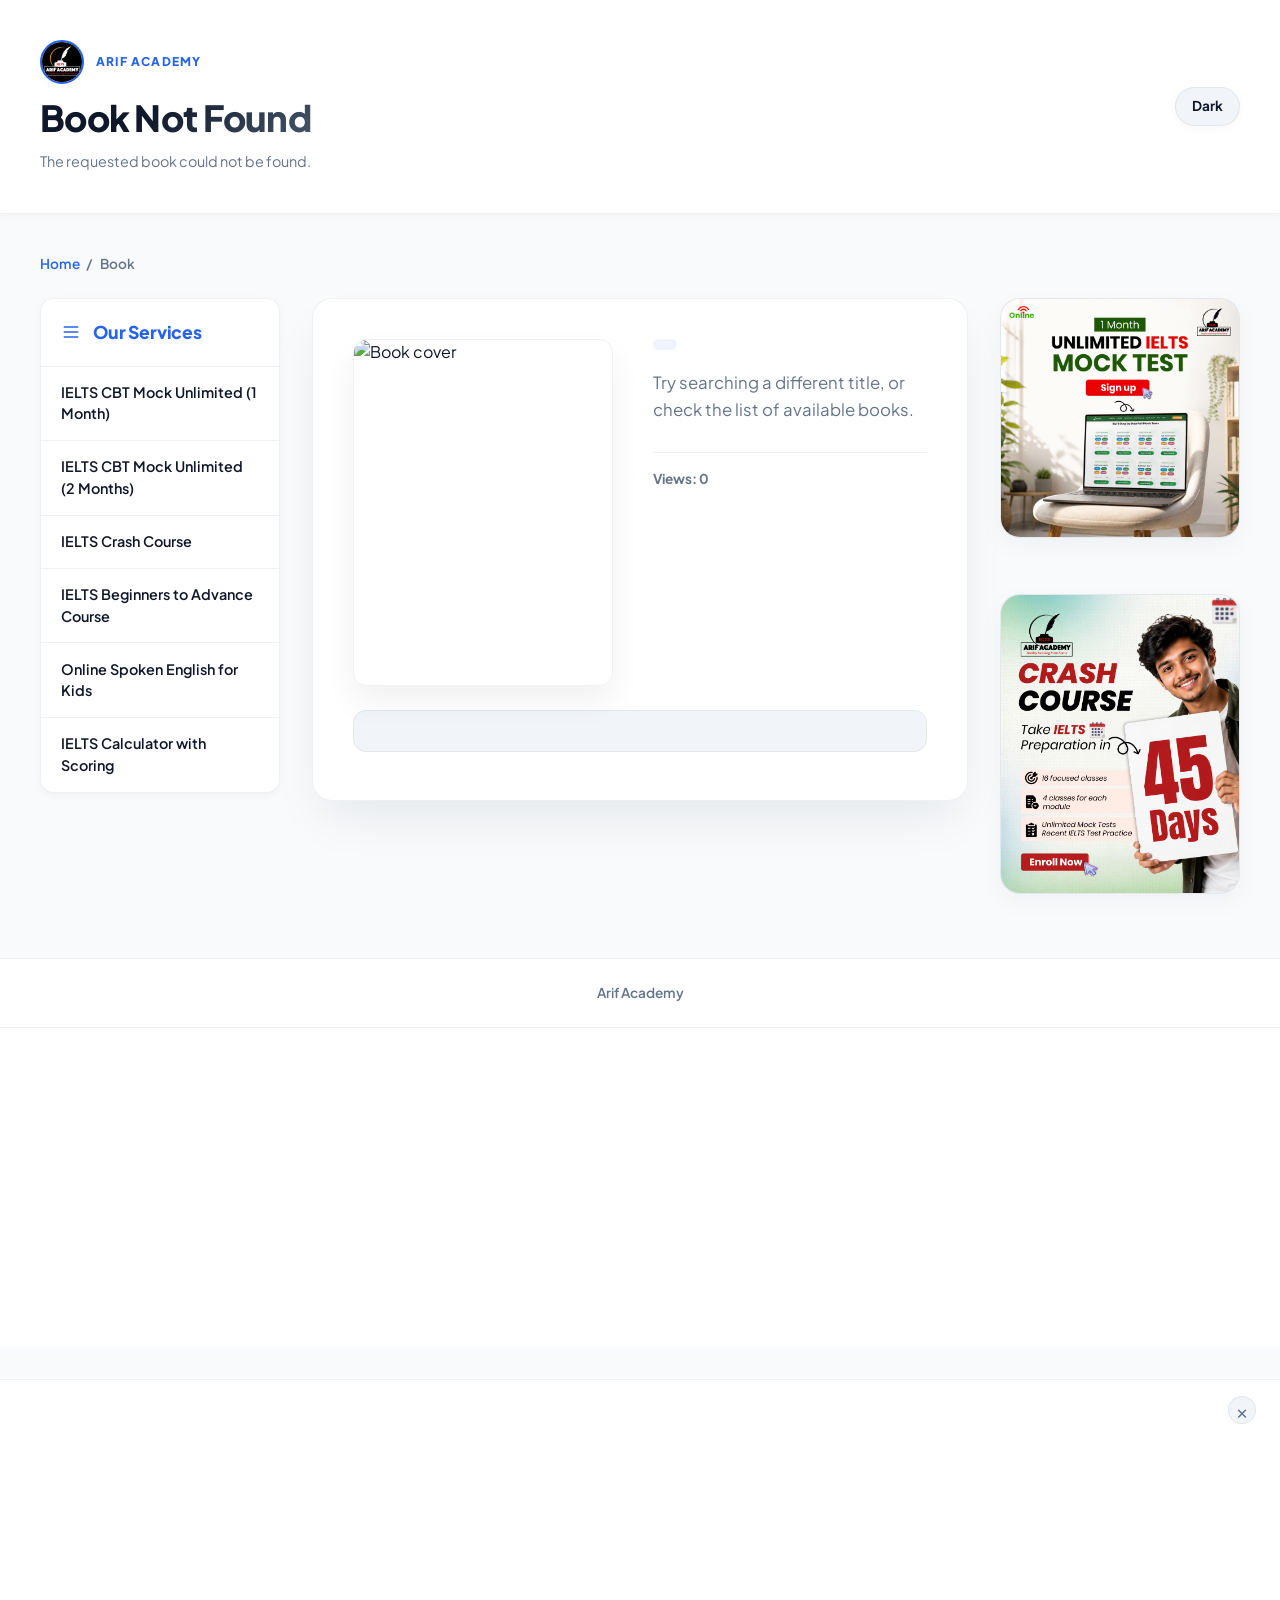
==== commit d31ac73f: "feat: implement modern global stylesheet and expand site structure with new pages and navigation upd" ====
--- a/cambridge-ielts/index.html
+++ b/cambridge-ielts/index.html
@@ -97,11 +97,6 @@
             <img src="../assets/online-ielts-crash-course.webp" alt="Online IELTS Crash Course" loading="lazy" />
           </a>
         </div>
-
-        <!-- Mobile Only Script Ad -->
-        <div class="mobile-ad-container">
-          <script src="https://pl30331196.effectivecpmnetwork.com/09/42/71/0942710e78a69431a8f821a2cb34e717.js"></script>
-        </div>
       </div>
     </main>
   </div>
@@ -110,6 +105,19 @@
   <footer class="site-footer">
     <p>Arif Academy</p>
   </footer>
+
+  <div class="footer-bottom-ad">
+    <script>
+      atOptions = {
+        'key' : '6a5e0070b9078b481fecca8c6f34f9bd',
+        'format' : 'iframe',
+        'height' : 300,
+        'width' : 160,
+        'params' : {}
+      };
+    </script>
+    <script src="https://www.highperformanceformat.com/6a5e0070b9078b481fecca8c6f34f9bd/invoke.js"></script>
+  </div>
 
   <div class="ads-wrapper">
     <button class="ads-close-btn" id="closeAdsBtn" aria-label="Close advertisements">&times;</button>
--- a/assets/css/styles.css
+++ b/assets/css/styles.css
@@ -766,6 +766,16 @@
   font-weight: 600;
 }
 
+.footer-bottom-ad {
+  display: flex;
+  justify-content: center;
+  align-items: center;
+  padding: 1.5rem 1rem;
+  background: var(--surface);
+  border-top: 1px solid var(--border);
+  min-height: 320px;
+}
+
 /* Search Placeholder */
 .search-placeholder {
   grid-column: 1 / -1;
@@ -883,16 +893,8 @@
   order: 3;
 }
 
-.mobile-ad-container {
-  display: block;
+.book-sidebar-banner.left {
   order: 4;
-  text-align: center;
-  width: 100%;
-  margin: 1rem 0;
-}
-
-.book-sidebar-banner.left {
-  order: 5;
 }
 
 @media (max-width: 1199px) {
@@ -931,10 +933,6 @@
     grid-row: 2;
     order: unset;
     margin-top: 1.5rem;
-  }
-
-  .mobile-ad-container {
-    display: none !important;
   }
 }
 
